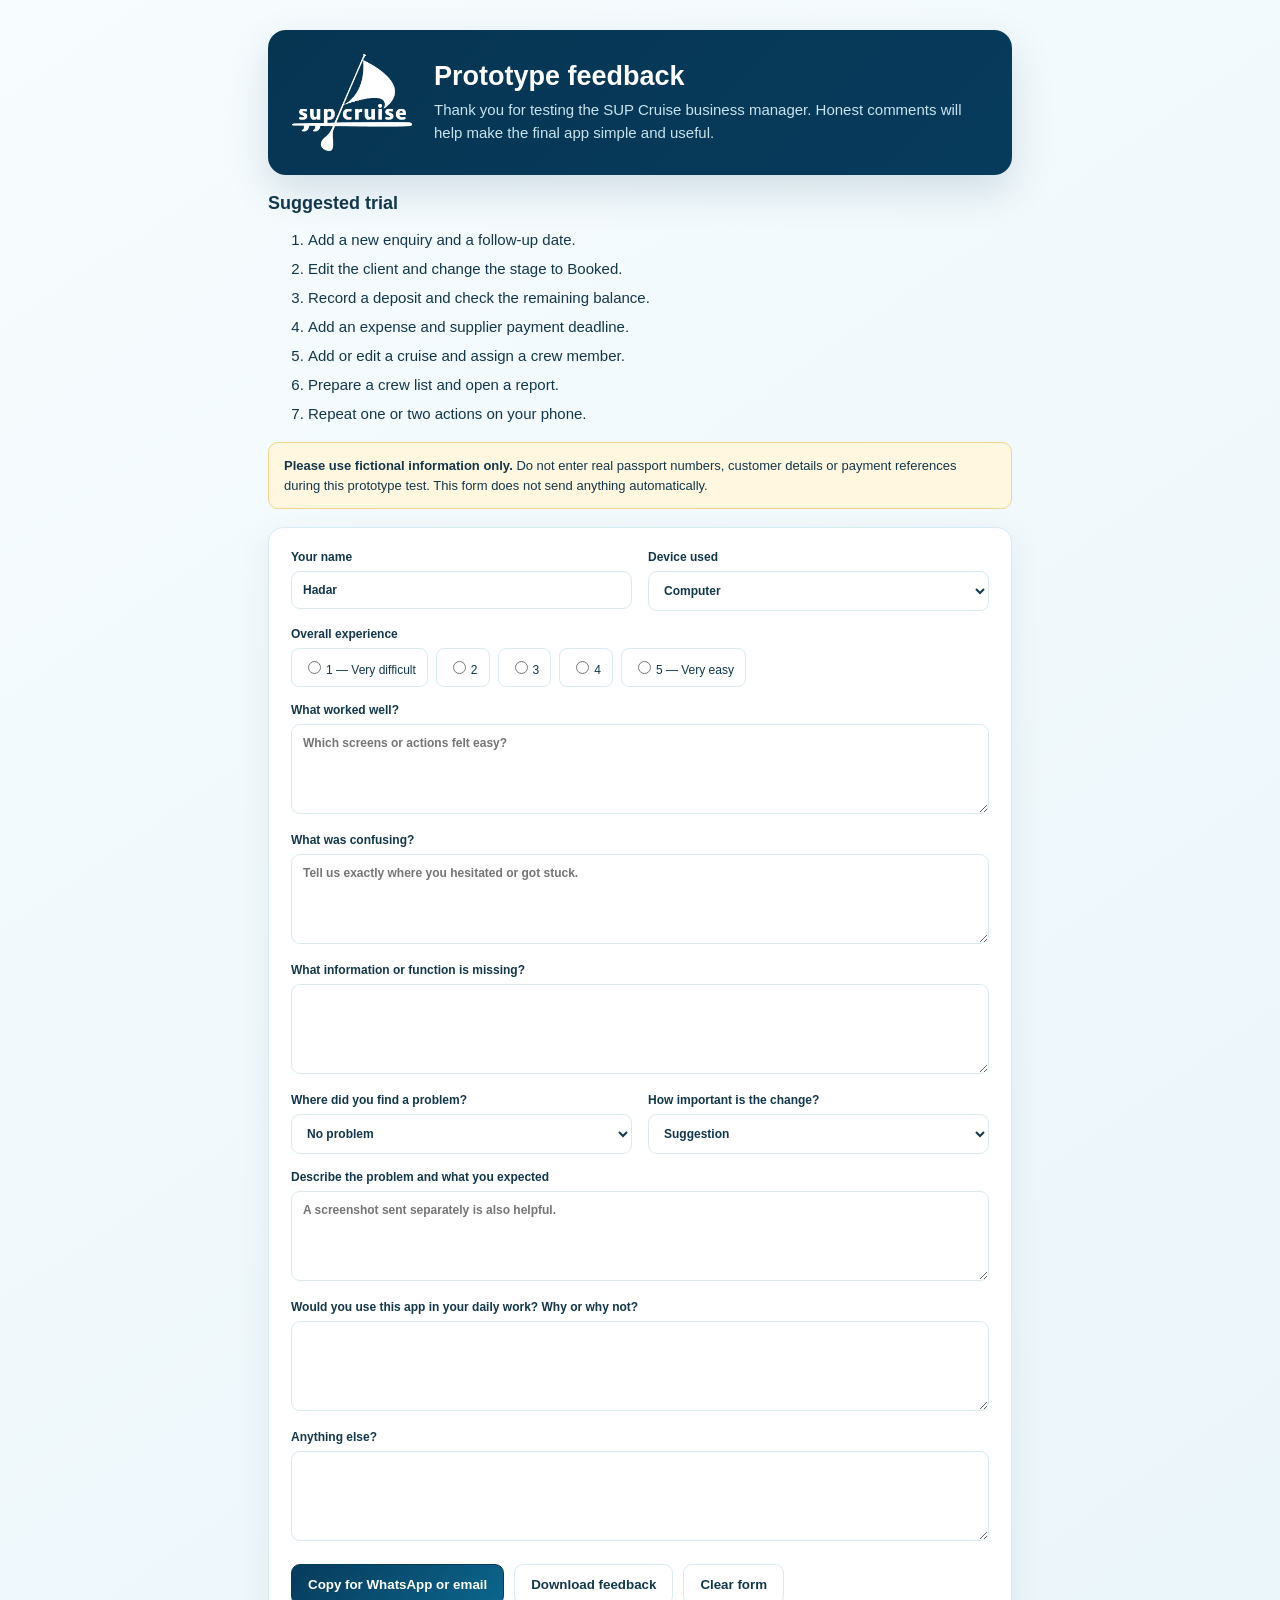
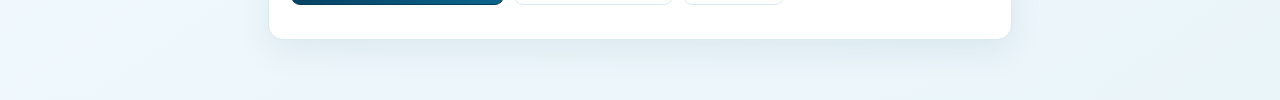
==== feedback-form.html @ 777dd340 "Add SUP Cruise management app prototype" ====
<!doctype html>
<html lang="en">
<head>
  <meta charset="UTF-8">
  <meta name="viewport" content="width=device-width,initial-scale=1">
  <title>SUP Cruise Prototype Feedback</title>
  <style>
    :root{--navy:#073b5c;--blue:#46bde8;--pale:#e9f6fb;--ink:#12374b;--muted:#6b8492;--line:#d9eaf1;--sand:#fff7df}*{box-sizing:border-box}body{margin:0;background:linear-gradient(145deg,#f7fcfe,#eaf5fa);color:var(--ink);font:15px Arial,sans-serif}.shell{max-width:780px;margin:0 auto;padding:30px 18px 60px}.head{background:linear-gradient(135deg,#063552,var(--navy));border-radius:18px;padding:24px;color:white;display:flex;align-items:center;gap:22px;box-shadow:0 16px 40px rgba(7,59,92,.15)}.head img{width:120px}.head h1{margin:0 0 7px;font-size:27px}.head p{margin:0;color:#c8e4ee;line-height:1.5}.notice{margin:18px 0;padding:13px 15px;border:1px solid #f0d48a;background:var(--sand);border-radius:10px;font-size:13px;line-height:1.5}.card{background:white;border:1px solid var(--line);border-radius:15px;padding:22px;box-shadow:0 12px 34px rgba(7,59,92,.07)}.grid{display:grid;grid-template-columns:1fr 1fr;gap:16px}label{display:block;font-size:12px;font-weight:bold}label span{display:block;margin-bottom:7px}input,select,textarea{width:100%;border:1px solid var(--line);border-radius:9px;padding:11px;background:white;color:var(--ink);font:inherit}textarea{resize:vertical;min-height:90px}.wide{grid-column:1/-1}.rating{display:flex;gap:8px;flex-wrap:wrap}.rating label{font-weight:normal;border:1px solid var(--line);border-radius:8px;padding:9px 11px;cursor:pointer}.rating input{width:auto;margin-right:5px}.actions{display:flex;gap:10px;margin-top:20px;flex-wrap:wrap}.btn{border:1px solid var(--line);border-radius:9px;padding:12px 16px;font-weight:bold;cursor:pointer;background:white;color:var(--ink)}.btn.primary{background:linear-gradient(135deg,var(--navy),#0b668c);color:white;border-color:var(--navy)}#message{margin-top:12px;color:#147fa8;font-weight:bold;font-size:13px}.tasks{margin:18px 0}.tasks h2{font-size:18px}.tasks li{margin:8px 0;line-height:1.4}@media(max-width:620px){.head{align-items:flex-start;flex-direction:column}.head img{width:105px}.grid{grid-template-columns:1fr}.wide{grid-column:auto}.actions .btn{flex:1}}
  </style>
</head>
<body>
  <main class="shell">
    <header class="head"><img src="assets/supcruise-logo.png" alt="SUP Cruise"><div><h1>Prototype feedback</h1><p>Thank you for testing the SUP Cruise business manager. Honest comments will help make the final app simple and useful.</p></div></header>
    <section class="tasks"><h2>Suggested trial</h2><ol><li>Add a new enquiry and a follow-up date.</li><li>Edit the client and change the stage to Booked.</li><li>Record a deposit and check the remaining balance.</li><li>Add an expense and supplier payment deadline.</li><li>Add or edit a cruise and assign a crew member.</li><li>Prepare a crew list and open a report.</li><li>Repeat one or two actions on your phone.</li></ol></section>
    <div class="notice"><strong>Please use fictional information only.</strong> Do not enter real passport numbers, customer details or payment references during this prototype test. This form does not send anything automatically.</div>
    <form class="card" id="feedbackForm">
      <div class="grid">
        <label><span>Your name</span><input name="reviewer" value="Hadar"></label>
        <label><span>Device used</span><select name="device"><option>Computer</option><option>iPhone</option><option>Android phone</option><option>Tablet</option><option>More than one device</option></select></label>
        <div class="wide"><label><span>Overall experience</span></label><div class="rating"><label><input type="radio" name="rating" value="1 — Very difficult">1 — Very difficult</label><label><input type="radio" name="rating" value="2">2</label><label><input type="radio" name="rating" value="3">3</label><label><input type="radio" name="rating" value="4">4</label><label><input type="radio" name="rating" value="5 — Very easy">5 — Very easy</label></div></div>
        <label class="wide"><span>What worked well?</span><textarea name="worked" placeholder="Which screens or actions felt easy?"></textarea></label>
        <label class="wide"><span>What was confusing?</span><textarea name="confusing" placeholder="Tell us exactly where you hesitated or got stuck."></textarea></label>
        <label class="wide"><span>What information or function is missing?</span><textarea name="missing"></textarea></label>
        <label><span>Where did you find a problem?</span><select name="screen"><option>No problem</option><option>Dashboard</option><option>Clients & payments</option><option>Cruises & guests</option><option>Finance</option><option>Crew & suppliers</option><option>Marketing</option><option>Reports & backup</option><option>Mobile layout</option></select></label>
        <label><span>How important is the change?</span><select name="priority"><option>Suggestion</option><option>Helpful</option><option>Important</option><option>Blocks me from working</option></select></label>
        <label class="wide"><span>Describe the problem and what you expected</span><textarea name="problem" placeholder="A screenshot sent separately is also helpful."></textarea></label>
        <label class="wide"><span>Would you use this app in your daily work? Why or why not?</span><textarea name="daily"></textarea></label>
        <label class="wide"><span>Anything else?</span><textarea name="other"></textarea></label>
      </div>
      <div class="actions"><button class="btn primary" type="button" id="copyButton">Copy for WhatsApp or email</button><button class="btn" type="button" id="downloadButton">Download feedback</button><button class="btn" type="reset">Clear form</button></div>
      <div id="message" role="status"></div>
    </form>
  </main>
  <script>
    const form=document.querySelector('#feedbackForm'),message=document.querySelector('#message');
    function feedbackText(){const data=new FormData(form),value=name=>data.get(name)||'—';return [`SUP CRUISE PROTOTYPE FEEDBACK`,`Date: ${new Date().toLocaleDateString('en-GB')}`,`Reviewer: ${value('reviewer')}`,`Device: ${value('device')}`,`Rating: ${value('rating')}`,``,`WHAT WORKED WELL`,`----------------`,` ${value('worked')}`,``,`WHAT WAS CONFUSING`,`------------------`,` ${value('confusing')}`,``,`WHAT IS MISSING`,`---------------`,` ${value('missing')}`,``,`PROBLEM AREA: ${value('screen')}`,`PRIORITY: ${value('priority')}`,`${value('problem')}`,``,`DAILY USE`,`---------`,` ${value('daily')}`,``,`OTHER COMMENTS`,`--------------`,` ${value('other')}`].join('\n')}
    async function copyFeedback(){const text=feedbackText();try{await navigator.clipboard.writeText(text)}catch{const box=document.createElement('textarea');box.value=text;document.body.appendChild(box);box.select();document.execCommand('copy');box.remove()}message.textContent='Feedback copied. Paste it into WhatsApp or email.'}
    function downloadFeedback(){const blob=new Blob([feedbackText()],{type:'text/plain;charset=utf-8'}),link=document.createElement('a');link.href=URL.createObjectURL(blob);link.download='supcruise-prototype-feedback.txt';link.click();setTimeout(()=>URL.revokeObjectURL(link.href),1000);message.textContent='Feedback file downloaded.'}
    document.querySelector('#copyButton').addEventListener('click',copyFeedback);document.querySelector('#downloadButton').addEventListener('click',downloadFeedback);form.addEventListener('reset',()=>message.textContent='');
  </script>
</body>
</html>
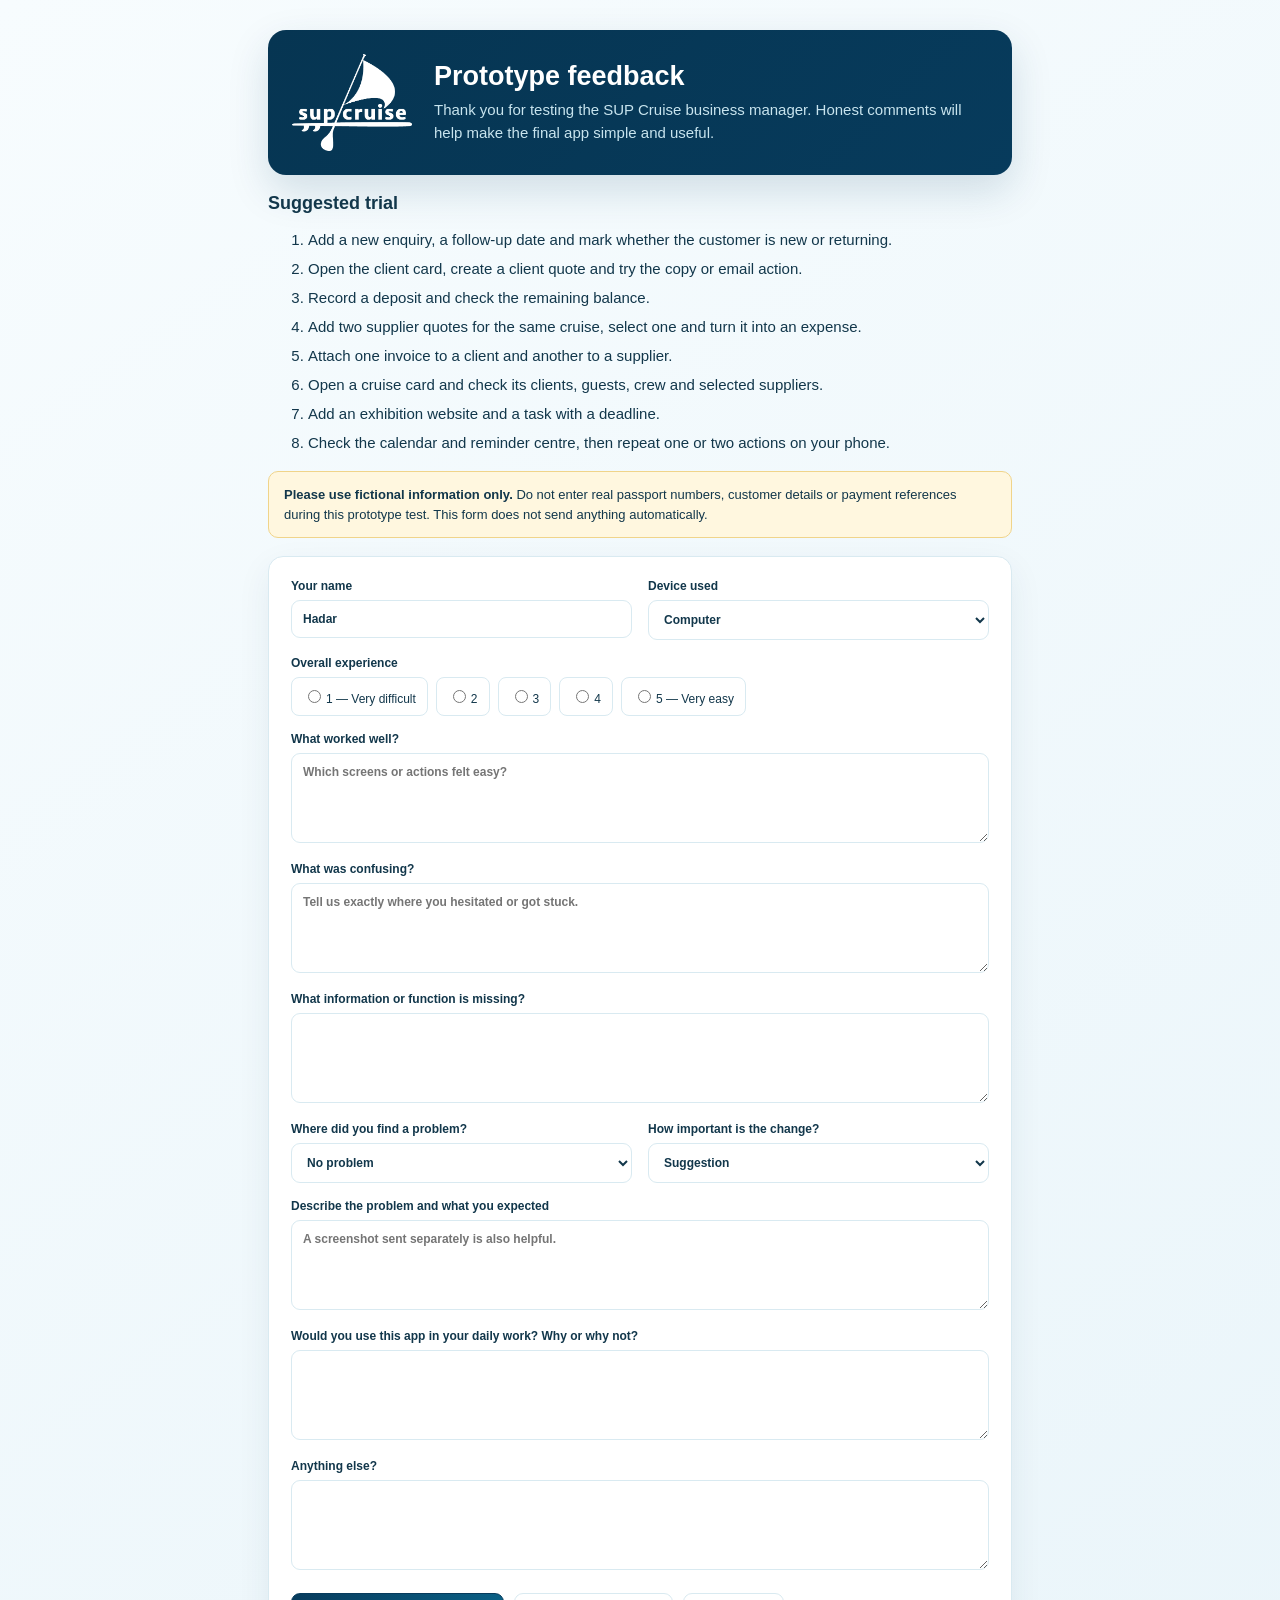
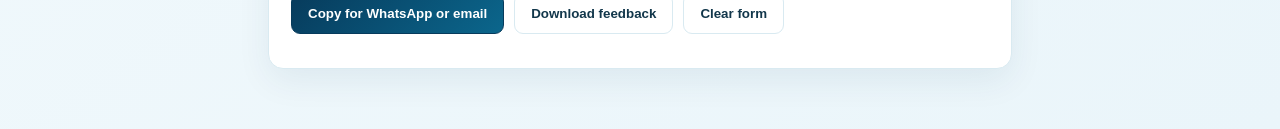
==== commit 81eaba29: "28.7" ====
--- a/feedback-form.html
+++ b/feedback-form.html
@@ -11,7 +11,7 @@
 <body>
   <main class="shell">
     <header class="head"><img src="assets/supcruise-logo.png" alt="SUP Cruise"><div><h1>Prototype feedback</h1><p>Thank you for testing the SUP Cruise business manager. Honest comments will help make the final app simple and useful.</p></div></header>
-    <section class="tasks"><h2>Suggested trial</h2><ol><li>Add a new enquiry and a follow-up date.</li><li>Edit the client and change the stage to Booked.</li><li>Record a deposit and check the remaining balance.</li><li>Add an expense and supplier payment deadline.</li><li>Add or edit a cruise and assign a crew member.</li><li>Prepare a crew list and open a report.</li><li>Repeat one or two actions on your phone.</li></ol></section>
+    <section class="tasks"><h2>Suggested trial</h2><ol><li>Add a new enquiry, a follow-up date and mark whether the customer is new or returning.</li><li>Open the client card, create a client quote and try the copy or email action.</li><li>Record a deposit and check the remaining balance.</li><li>Add two supplier quotes for the same cruise, select one and turn it into an expense.</li><li>Attach one invoice to a client and another to a supplier.</li><li>Open a cruise card and check its clients, guests, crew and selected suppliers.</li><li>Add an exhibition website and a task with a deadline.</li><li>Check the calendar and reminder centre, then repeat one or two actions on your phone.</li></ol></section>
     <div class="notice"><strong>Please use fictional information only.</strong> Do not enter real passport numbers, customer details or payment references during this prototype test. This form does not send anything automatically.</div>
     <form class="card" id="feedbackForm">
       <div class="grid">
@@ -21,7 +21,7 @@
         <label class="wide"><span>What worked well?</span><textarea name="worked" placeholder="Which screens or actions felt easy?"></textarea></label>
         <label class="wide"><span>What was confusing?</span><textarea name="confusing" placeholder="Tell us exactly where you hesitated or got stuck."></textarea></label>
         <label class="wide"><span>What information or function is missing?</span><textarea name="missing"></textarea></label>
-        <label><span>Where did you find a problem?</span><select name="screen"><option>No problem</option><option>Dashboard</option><option>Clients & payments</option><option>Cruises & guests</option><option>Finance</option><option>Crew & suppliers</option><option>Marketing</option><option>Reports & backup</option><option>Mobile layout</option></select></label>
+        <label><span>Where did you find a problem?</span><select name="screen"><option>No problem</option><option>Dashboard & reminders</option><option>Clients & client quotes</option><option>Cruises & guests</option><option>Finance, supplier quotes & invoices</option><option>Calendar</option><option>Crew & suppliers</option><option>Marketing & exhibitions</option><option>Reports & backup</option><option>Mobile layout</option></select></label>
         <label><span>How important is the change?</span><select name="priority"><option>Suggestion</option><option>Helpful</option><option>Important</option><option>Blocks me from working</option></select></label>
         <label class="wide"><span>Describe the problem and what you expected</span><textarea name="problem" placeholder="A screenshot sent separately is also helpful."></textarea></label>
         <label class="wide"><span>Would you use this app in your daily work? Why or why not?</span><textarea name="daily"></textarea></label>
